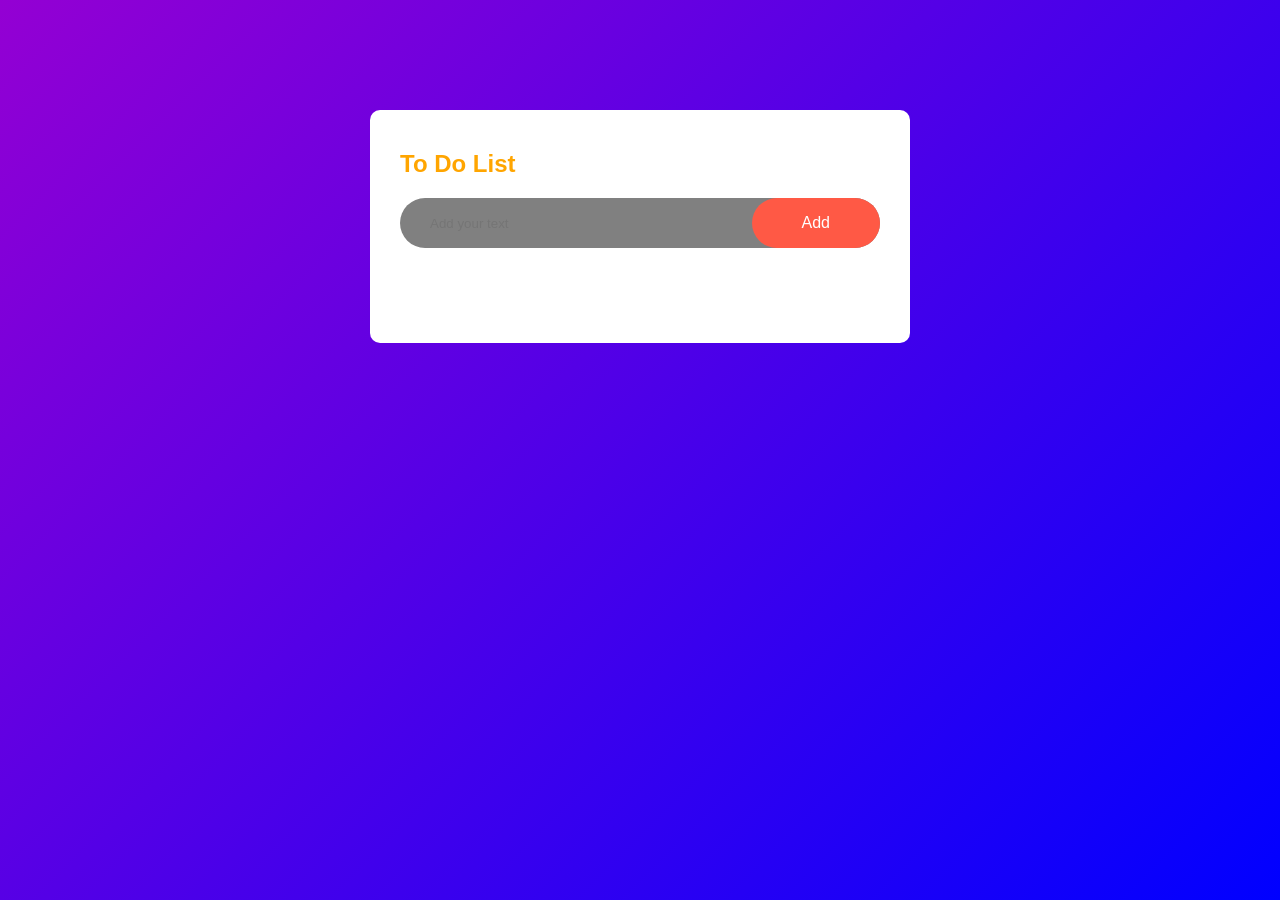
==== index.html @ cc8d3ac8 "Rename to do list.html to index.html" ====
<!DOCTYPE html>
<html lang="en">
<head>
    <meta charset="UTF-8">
    <meta name="viewport" content="width=device-width, initial-scale=1.0">
    <title>Document</title>
    <link rel="stylesheet" href="todo.css">
</head>

<body>
    <div class="container">
        <div class="todo-app">
            <h2>To Do List</h2>
            <div class="row">
                <input type="text" id="input-box" placeholder="Add your text">
                <button onclick="addTask()">Add</button>
            </div>
            <ul id="list-container">
                <!-- <li class="checked">task 1</li>
                <li>task 2</li>
                <li>task 3</li> -->
            </ul>
        </div>



    </div>
    <script src="todo.js"></script>
    
</body>
</html>
---- todo.css ----
*{
    margin: 0;
    padding: 0;
    font-family: 'poppins',sans-serif;
    box-sizing:border-box;
}
.container{
    width:100%;
    min-height: 100vh;
    background: linear-gradient(135deg,darkviolet,blue);
    padding: 10px;
}
.todo-app{
    width:100%;
    max-width: 540px;
    background-color: white;
    margin: 100px auto 20px;
    padding: 40px 30px 70px;
    border-radius:10px;
}
.todo-app h2{
    color: orange;
    display: flex;
    align-items: center;
    margin-bottom: 20px;
}
.row{
    display: flex;
     align-items: center; 
    justify-content: space-between; 
    background-color:grey;
    border-radius: 30px;
    padding-left: 20px;
    margin-bottom: 25px;
}
input{
    flex:1;
    border:none;
    outline: none;
    background: transparent;
    padding: 10px;
    font-weight: 14px;
}
button{
    border:none;
    outline: none;
    padding:16px 50px;
    background:#ff5945;
    color:#fff;
    font-size: 16px;
    cursor: pointer;
    border-radius: 40px;
}
ul li{
    list-style: none;
    font-size: 17px;
    padding: 12px 8px 12px 50px;
    user-select:none;
    cursor:pointer;
    position:relative;
}
ul li::before{
    content: '';
    position: absolute;
    height:28px;
    width: 28px;
    border-radius: 50%;
    background-size: cover;
    background-image:url( https://www.svgrepo.com/show/325870/circle-small.svg);
    background-position: center;
    top:12px;
    left:8px;
}
ul li.checked{
    color:#555;
    text-decoration: line-through;
}
ul li.checked::before{

}
ul li span{
    position: absolute;
    right: 0;
    width: 40px;
    height: 0px;
    font-size: 22px;
    color:#555;
    text-align: center;
    line-height: 40px;
    top: 5px;   
    border-radius: 50%;
}
ul li span:hover{
background-color:#edeef0;
color:grey;
}
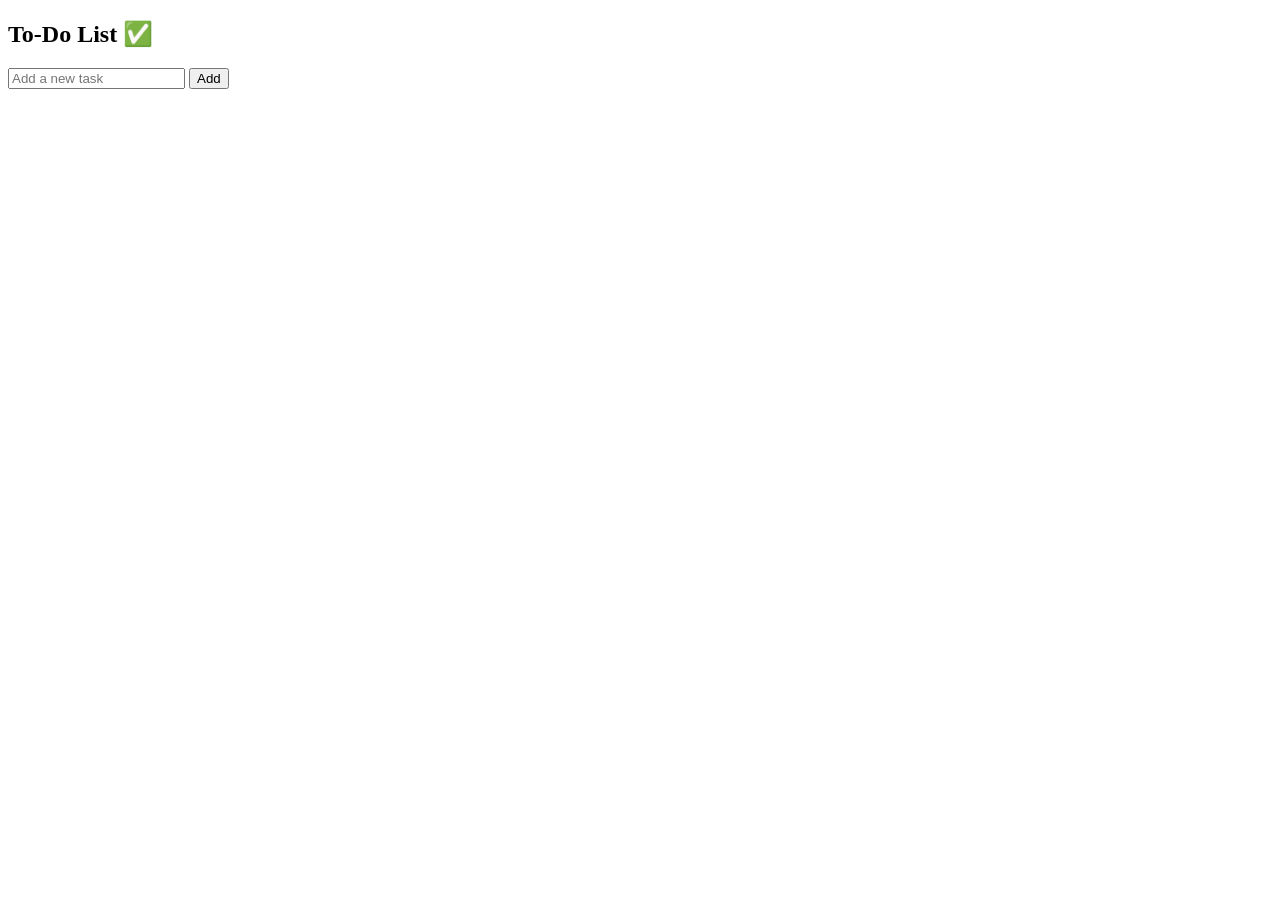
==== commit dee3adfb: "Update index.html" ====
--- a/index.html
+++ b/index.html
@@ -3,29 +3,24 @@
 <head>
     <meta charset="UTF-8">
     <meta name="viewport" content="width=device-width, initial-scale=1.0">
-    <title>Document</title>
-    <link rel="stylesheet" href="todo.css">
+    <title>To-Do App ✅</title>
+    <link rel="stylesheet" href="style.css">
 </head>
+<body>
 
-<body>
-    <div class="container">
-        <div class="todo-app">
-            <h2>To Do List</h2>
-            <div class="row">
-                <input type="text" id="input-box" placeholder="Add your text">
-                <button onclick="addTask()">Add</button>
-            </div>
-            <ul id="list-container">
-                <!-- <li class="checked">task 1</li>
-                <li>task 2</li>
-                <li>task 3</li> -->
-            </ul>
+<div class="container">
+    <div class="todo-app">
+        <h2>To-Do List ✅</h2>
+
+        <div class="row">
+            <input type="text" id="input-box" placeholder="Add a new task">
+            <button onclick="addTask()">Add</button>
         </div>
 
+        <ul id="list-container"></ul>
+    </div>
+</div>
 
-
-    </div>
-    <script src="todo.js"></script>
-    
+<script src="script.js"></script>
 </body>
 </html>
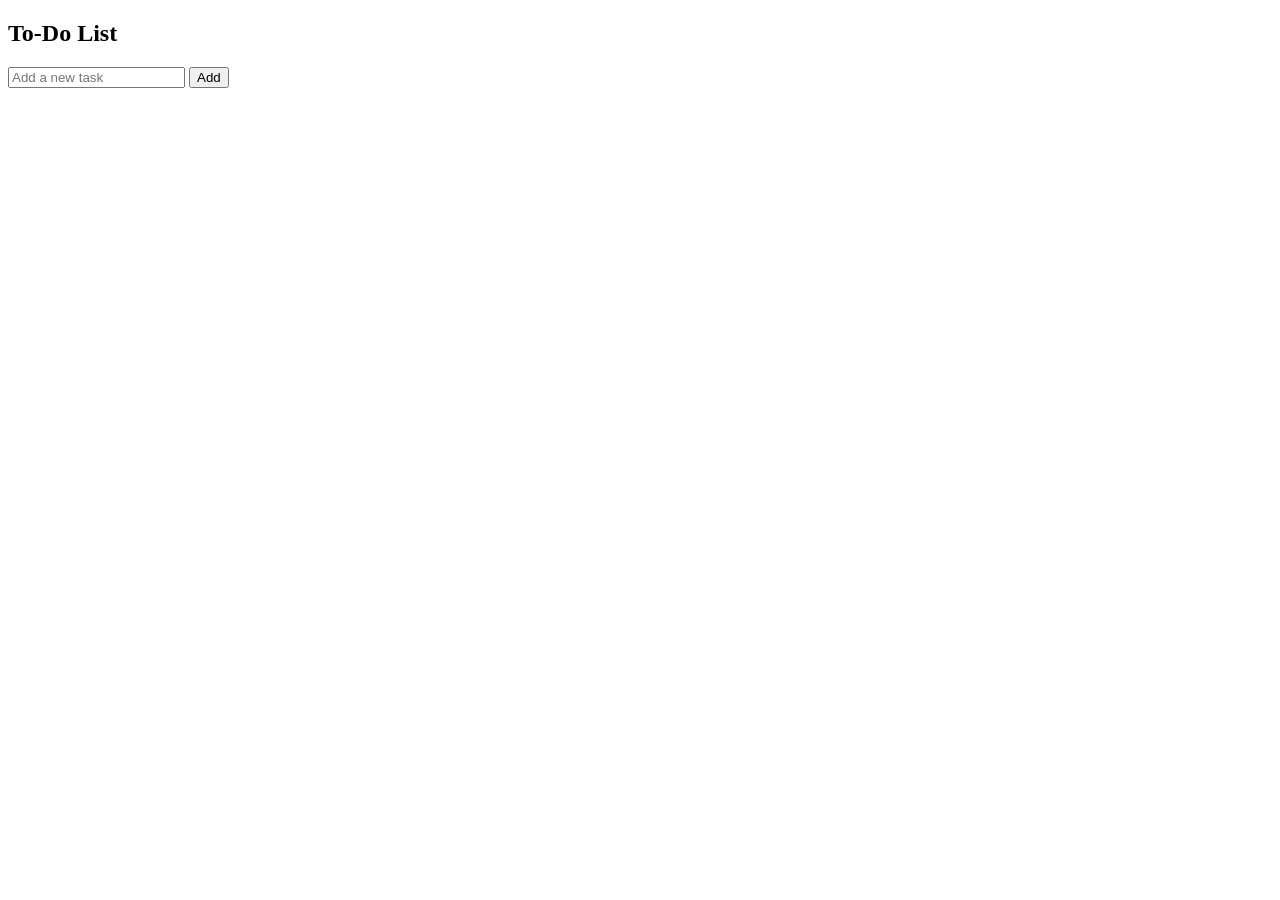
==== commit fbe61685: "Update index.html" ====
--- a/index.html
+++ b/index.html
@@ -3,14 +3,14 @@
 <head>
     <meta charset="UTF-8">
     <meta name="viewport" content="width=device-width, initial-scale=1.0">
-    <title>To-Do App ✅</title>
+    <title>To-Do App</title>
     <link rel="stylesheet" href="style.css">
 </head>
 <body>
 
 <div class="container">
     <div class="todo-app">
-        <h2>To-Do List ✅</h2>
+        <h2>To-Do List </h2>
 
         <div class="row">
             <input type="text" id="input-box" placeholder="Add a new task">
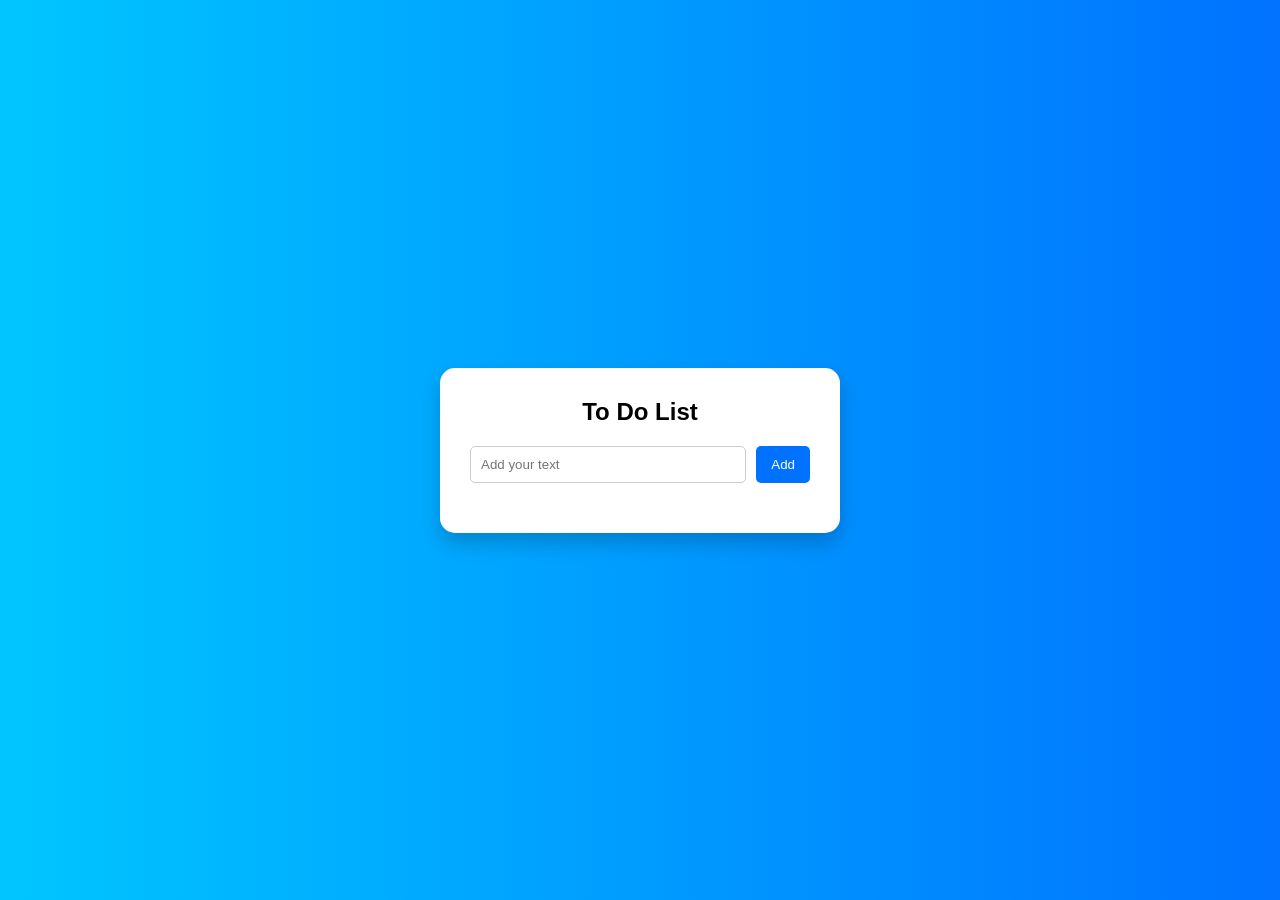
==== commit 0b8fd596: "Update index.html" ====
--- a/index.html
+++ b/index.html
@@ -3,24 +3,24 @@
 <head>
     <meta charset="UTF-8">
     <meta name="viewport" content="width=device-width, initial-scale=1.0">
-    <title>To-Do App</title>
-    <link rel="stylesheet" href="style.css">
+    <title>To Do List</title>
+    <link rel="stylesheet" href="todo.css">
 </head>
+
 <body>
+    <div class="container">
+        <div class="todo-app">
+            <h2>To Do List</h2>
 
-<div class="container">
-    <div class="todo-app">
-        <h2>To-Do List </h2>
+            <div class="row">
+                <input type="text" id="input-box" placeholder="Add your text">
+                <button onclick="addTask()">Add</button>
+            </div>
 
-        <div class="row">
-            <input type="text" id="input-box" placeholder="Add a new task">
-            <button onclick="addTask()">Add</button>
+            <ul id="list-container"></ul>
         </div>
+    </div>
 
-        <ul id="list-container"></ul>
-    </div>
-</div>
-
-<script src="script.js"></script>
+    <script src="todo.js"></script>
 </body>
 </html>
--- a/todo.css
+++ b/todo.css
@@ -0,0 +1,81 @@
+* {
+    margin: 0;
+    padding: 0;
+    box-sizing: border-box;
+    font-family: Arial, sans-serif;
+}
+
+body {
+    background: linear-gradient(to right, #00c6ff, #0072ff);
+    height: 100vh;
+    display: flex;
+    justify-content: center;
+    align-items: center;
+}
+
+.container {
+    width: 400px;
+}
+
+.todo-app {
+    background: #fff;
+    padding: 30px;
+    border-radius: 15px;
+    box-shadow: 0 10px 20px rgba(0,0,0,0.2);
+}
+
+.todo-app h2 {
+    text-align: center;
+    margin-bottom: 20px;
+}
+
+.row {
+    display: flex;
+    gap: 10px;
+    margin-bottom: 20px;
+}
+
+.row input {
+    flex: 1;
+    padding: 10px;
+    border-radius: 5px;
+    border: 1px solid #ccc;
+    outline: none;
+}
+
+.row button {
+    padding: 10px 15px;
+    border: none;
+    background: #0072ff;
+    color: white;
+    border-radius: 5px;
+    cursor: pointer;
+}
+
+.row button:hover {
+    background: #005cd1;
+}
+
+ul li {
+    list-style: none;
+    padding: 12px;
+    margin-bottom: 10px;
+    background: #f0f8ff;
+    border-radius: 8px;
+    cursor: pointer;
+    position: relative;
+}
+
+ul li.checked {
+    text-decoration: line-through;
+    color: gray;
+    background: #d3e3fc;
+}
+ul li span {
+    position: absolute;
+    right: 10px;
+    top: 5px;
+    font-size: 20px;
+    cursor: pointer;
+    color: red;
+}
